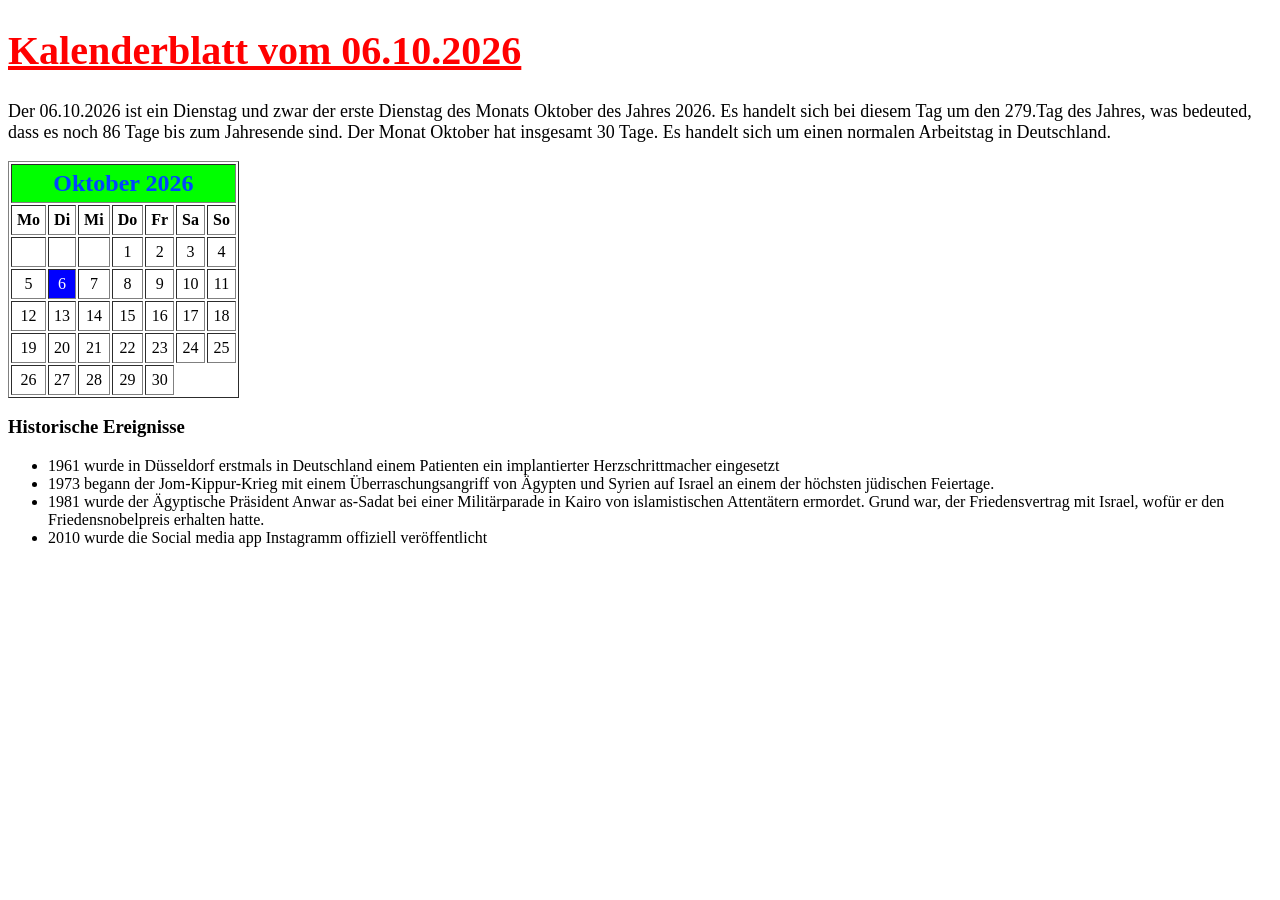
==== Kalender_CSS/Index.html @ e393699c "Kalenderblatt nach Review richtig eingerückt. neues verzeichnis für projekt CSS erstellt . Kalender " ====
<!DOCTYPE html>
<html lang="de">
<head>
    <meta charset="UTF-8">
    <meta name="viewport" content="width=device-width, initial-scale=5.0">
    <title>KALENDER 2026</title>
    <link rel="Stylesheet" href="Style.CSS">
</head>
<body>
    <h1>Kalenderblatt vom 06.10.2026</h1>
    <p>
        Der 06.10.2026 ist ein Dienstag und zwar der erste Dienstag des Monats Oktober des Jahres 2026.
        Es handelt sich bei diesem Tag um den 279.Tag des Jahres, was bedeuted, dass es noch 86 Tage bis zum Jahresende 
        sind. Der Monat Oktober hat insgesamt 30 Tage. Es handelt sich um einen normalen Arbeitstag in Deutschland.
    </p>
    <table border="1">
        <thead>
            <tr>    
                <th class="test" scope="col" colspan="7">Oktober 2026</th>
            </tr>
            <tr>
                <th scope="col">Mo</th>
                <th scope="col">Di</th>
                <th scope="col">Mi</th>
                <th scope="col">Do</th>
                <th scope="col">Fr</th>
                <th scope="col">Sa</th>
                <th scope="col">So</th>
            </tr>
        </thead>
        <tbody>
            <tr>
                <td></td>
                <td></td>
                <td></td>
                <td>1</td>
                <td>2</td>
                <td>3</td>
                <td>4</td>
            </tr>
            <tr>
                <td>5</td>
                <td class="today">6</td>
                <td>7</td>
                <td>8</td>
                <td>9</td>
                <td>10</td>
                <td>11</td>
            </tr>
            <tr>
                <td>12</td>
                <td>13</td>
                <td>14</td>
                <td>15</td>
                <td>16</td>
                <td>17</td>
                <td>18</td>
            </tr>
            <tr>
                <td>19</td>
                <td>20</td>
                <td>21</td>
                <td>22</td>
                <td>23</td>
                <td>24</td>
                <td>25</td>
            </tr>
            <tr>
                <td>26</td>
                <td>27</td>
                <td>28</td>
                <td>29</td>
                <td>30</td>
            </tr>
        </tbody>
    </table>
    <h3>Historische Ereignisse</h3>
    <ul> 
        <li>
            1961 wurde in Düsseldorf erstmals in Deutschland einem Patienten ein implantierter 
            Herzschrittmacher eingesetzt
        </li>
        <li>
            1973 begann der Jom-Kippur-Krieg mit einem Überraschungsangriff von Ägypten und Syrien
            auf Israel an einem der höchsten jüdischen Feiertage.
        </li>
        <li>
            1981 wurde der Ägyptische Präsident Anwar as-Sadat bei einer Militärparade in Kairo von 
            islamistischen Attentätern ermordet. Grund war, der Friedensvertrag mit Israel, wofür er 
            den Friedensnobelpreis erhalten hatte.
        </li>
        <li>
            2010 wurde die Social media app Instagramm offiziell veröffentlicht
        </li>
    </ul>
</body>
</html>
---- Kalender_CSS/Style.CSS ----
h1 {color: red;
    font-size: 40px;
    text-decoration: underline;
}
p {
    color: black;
    background-color: white;
    font-size: 18px;
}
.test {
    color: rgb(0, 68, 255);
    background-color: lime;
    font-size: 24px;
}
th {
    padding: 5px;
}
.today {
    color: white;
    background-color: Blue;
}
td {
    padding: 5px;
    text-align: center;
}
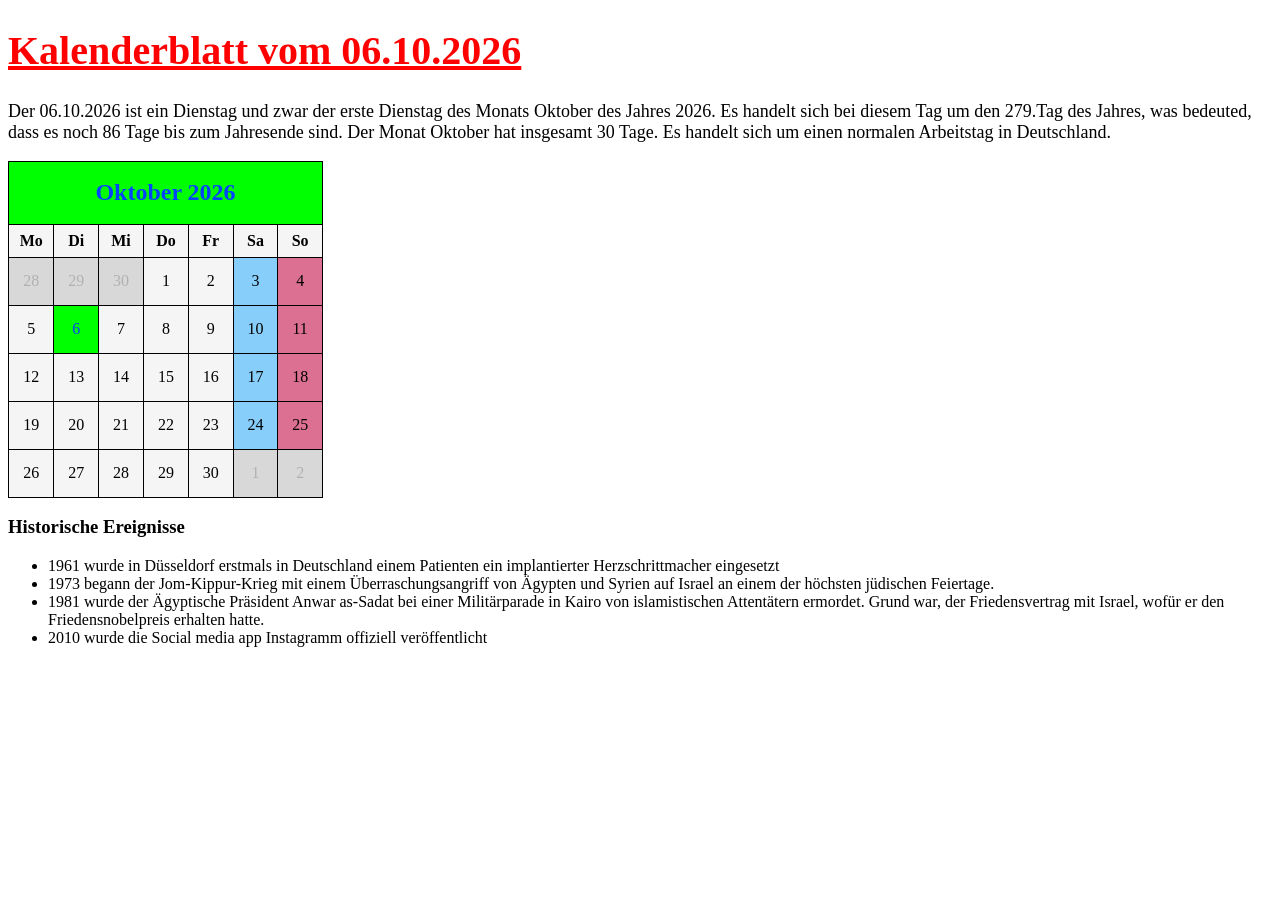
==== commit bb4c025f: "tabelle mit CSS gestaltet." ====
--- a/Kalender_CSS/Index.html
+++ b/Kalender_CSS/Index.html
@@ -16,7 +16,7 @@
     <table border="1">
         <thead>
             <tr>    
-                <th class="test" scope="col" colspan="7">Oktober 2026</th>
+                <th class="Monat" scope="col" colspan="7">Oktober 2026</th>
             </tr>
             <tr>
                 <th scope="col">Mo</th>
@@ -30,13 +30,13 @@
         </thead>
         <tbody>
             <tr>
-                <td></td>
-                <td></td>
-                <td></td>
+                <td class="amonat">28</td>
+                <td class="amonat">29</td>
+                <td class="amonat">30</td>
                 <td>1</td>
                 <td>2</td>
-                <td>3</td>
-                <td>4</td>
+                <td class="Sa">3</td>
+                <td class="So">4</td>
             </tr>
             <tr>
                 <td>5</td>
@@ -44,8 +44,8 @@
                 <td>7</td>
                 <td>8</td>
                 <td>9</td>
-                <td>10</td>
-                <td>11</td>
+                <td class="Sa">10</td>
+                <td class="So">11</td>
             </tr>
             <tr>
                 <td>12</td>
@@ -53,8 +53,8 @@
                 <td>14</td>
                 <td>15</td>
                 <td>16</td>
-                <td>17</td>
-                <td>18</td>
+                <td class="Sa">17</td>
+                <td class="So">18</td>
             </tr>
             <tr>
                 <td>19</td>
@@ -62,8 +62,8 @@
                 <td>21</td>
                 <td>22</td>
                 <td>23</td>
-                <td>24</td>
-                <td>25</td>
+                <td class="Sa">24</td>
+                <td class="So">25</td>
             </tr>
             <tr>
                 <td>26</td>
@@ -71,6 +71,8 @@
                 <td>28</td>
                 <td>29</td>
                 <td>30</td>
+                <td class="amonat">1</td>
+                <td class="amonat">2</td>
             </tr>
         </tbody>
     </table>
--- a/Kalender_CSS/Style.CSS
+++ b/Kalender_CSS/Style.CSS
@@ -7,19 +7,43 @@
     background-color: white;
     font-size: 18px;
 }
-.test {
+table {
+    height: 315px;
+    width: 315px;
+    margin: 0;
+    border-collapse: collapse;
+}
+.Monat {
+    height: 60px;
+    width: 315px;
     color: rgb(0, 68, 255);
     background-color: lime;
     font-size: 24px;
 }
 th {
-    padding: 5px;
+    height: 30px;
+    width: 45px ;
+    border: 1px solid black;
+    background-color: whitesmoke;
+}
+td {
+    text-align: center;
+    border: 1px solid black;
+    height: 45px;
+    width: 45px;
+    background-color: whitesmoke;
 }
 .today {
-    color: white;
-    background-color: Blue;
+    color: rgb(0, 68, 255);;
+    background-color: lime;
 }
-td {
-    padding: 5px;
-    text-align: center;
+.Sa {
+    background-color: lightskyblue;
+}
+.So {
+    background-color: palevioletred;
+}
+.amonat {
+    opacity: 30%;
+    background-color: grey;
 }
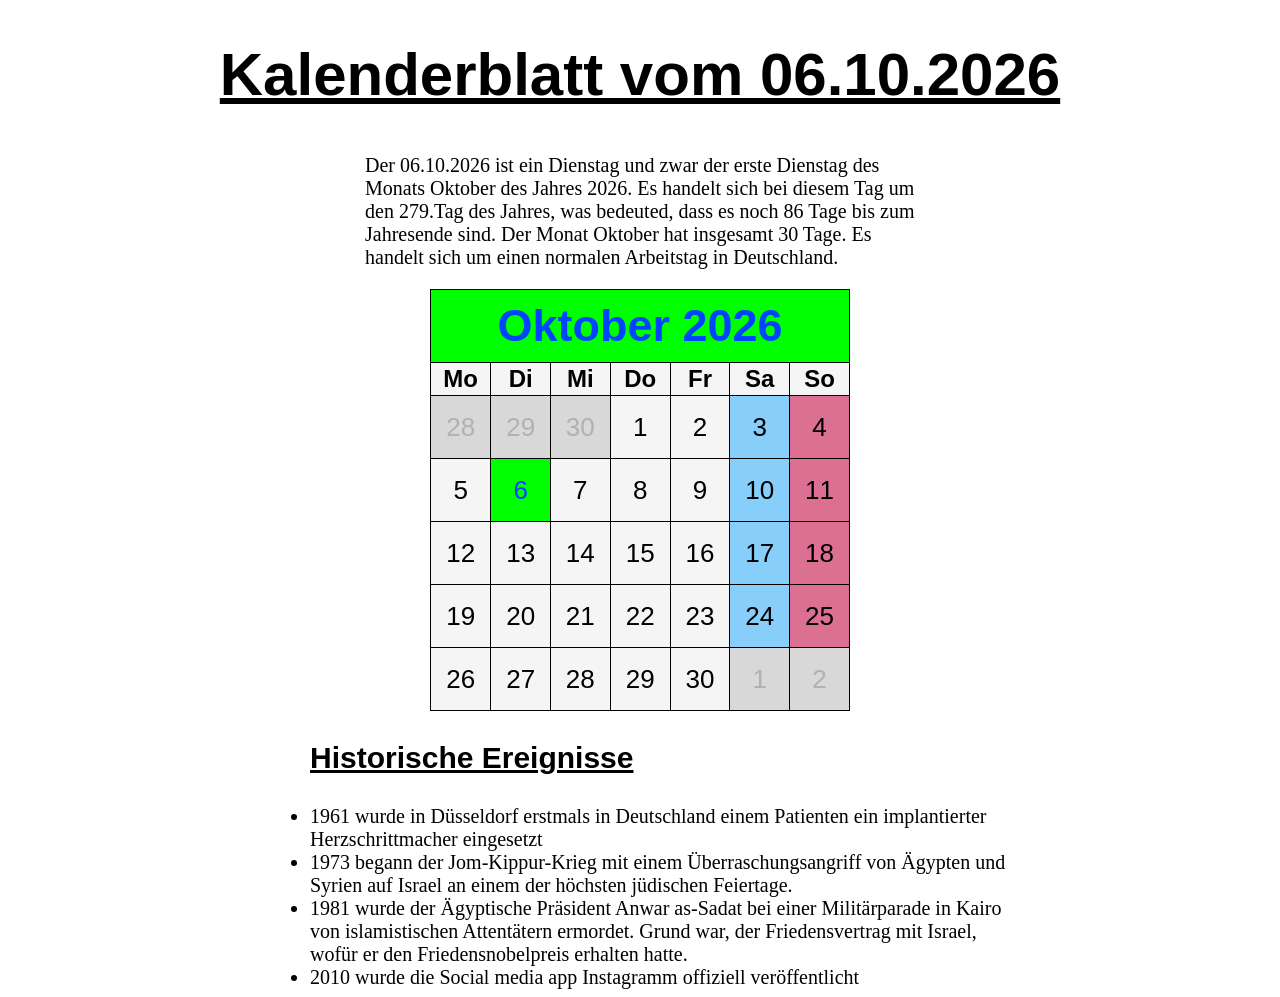
==== commit d6401d87: "Liste überschrift gegeben. mit CSS die tabelle und anordnung überarbeitet." ====
--- a/Kalender_CSS/Index.html
+++ b/Kalender_CSS/Index.html
@@ -76,8 +76,8 @@
             </tr>
         </tbody>
     </table>
-    <h3>Historische Ereignisse</h3>
     <ul> 
+        <h3>Historische Ereignisse</h3>
         <li>
             1961 wurde in Düsseldorf erstmals in Deutschland einem Patienten ein implantierter 
             Herzschrittmacher eingesetzt
--- a/Kalender_CSS/Style.CSS
+++ b/Kalender_CSS/Style.CSS
@@ -1,36 +1,49 @@
-h1 {color: red;
-    font-size: 40px;
+h1 {
+    color:black;
+    font-size: 60px;
     text-decoration: underline;
+    font-family: Arial, Helvetica, sans-serif;
+    display: flex;
+    justify-content: center;
+    align-items: center;
 }
 p {
     color: black;
     background-color: white;
-    font-size: 18px;
+    font-size: 20px;
+    font-family: 'Times New Roman', Times, serif;
+    margin:auto;
+    width: 550px;
+    padding-top: 5px;
+    padding-bottom: 20px;
 }
 table {
-    height: 315px;
-    width: 315px;
-    margin: 0;
+    height: 400px;
+    width: 420px;
     border-collapse: collapse;
+    font-family: Arial, Helvetica, sans-serif;
+    margin: auto;
 }
 .Monat {
-    height: 60px;
-    width: 315px;
+    height:70px;
+    width:420px;
     color: rgb(0, 68, 255);
     background-color: lime;
-    font-size: 24px;
+    font-size: 45px;
 }
 th {
     height: 30px;
-    width: 45px ;
+    width: 60px ;
     border: 1px solid black;
     background-color: whitesmoke;
+    font-size: 24px;
 }
 td {
     text-align: center;
+    font-size: 26px;
     border: 1px solid black;
-    height: 45px;
-    width: 45px;
+    height: 60px;
+    width: 60px;
     background-color: whitesmoke;
 }
 .today {
@@ -46,4 +59,16 @@
 .amonat {
     opacity: 30%;
     background-color: grey;
+}
+ul {
+    font-family: 'Times New Roman', Times, serif;
+    font-size: 20px;
+    align-items: center;
+    margin: auto;
+    width: 700px;
+}
+h3  {
+    font-family: Arial, Helvetica, sans-serif;
+    font-size: 30px;
+    text-decoration: underline;
 }
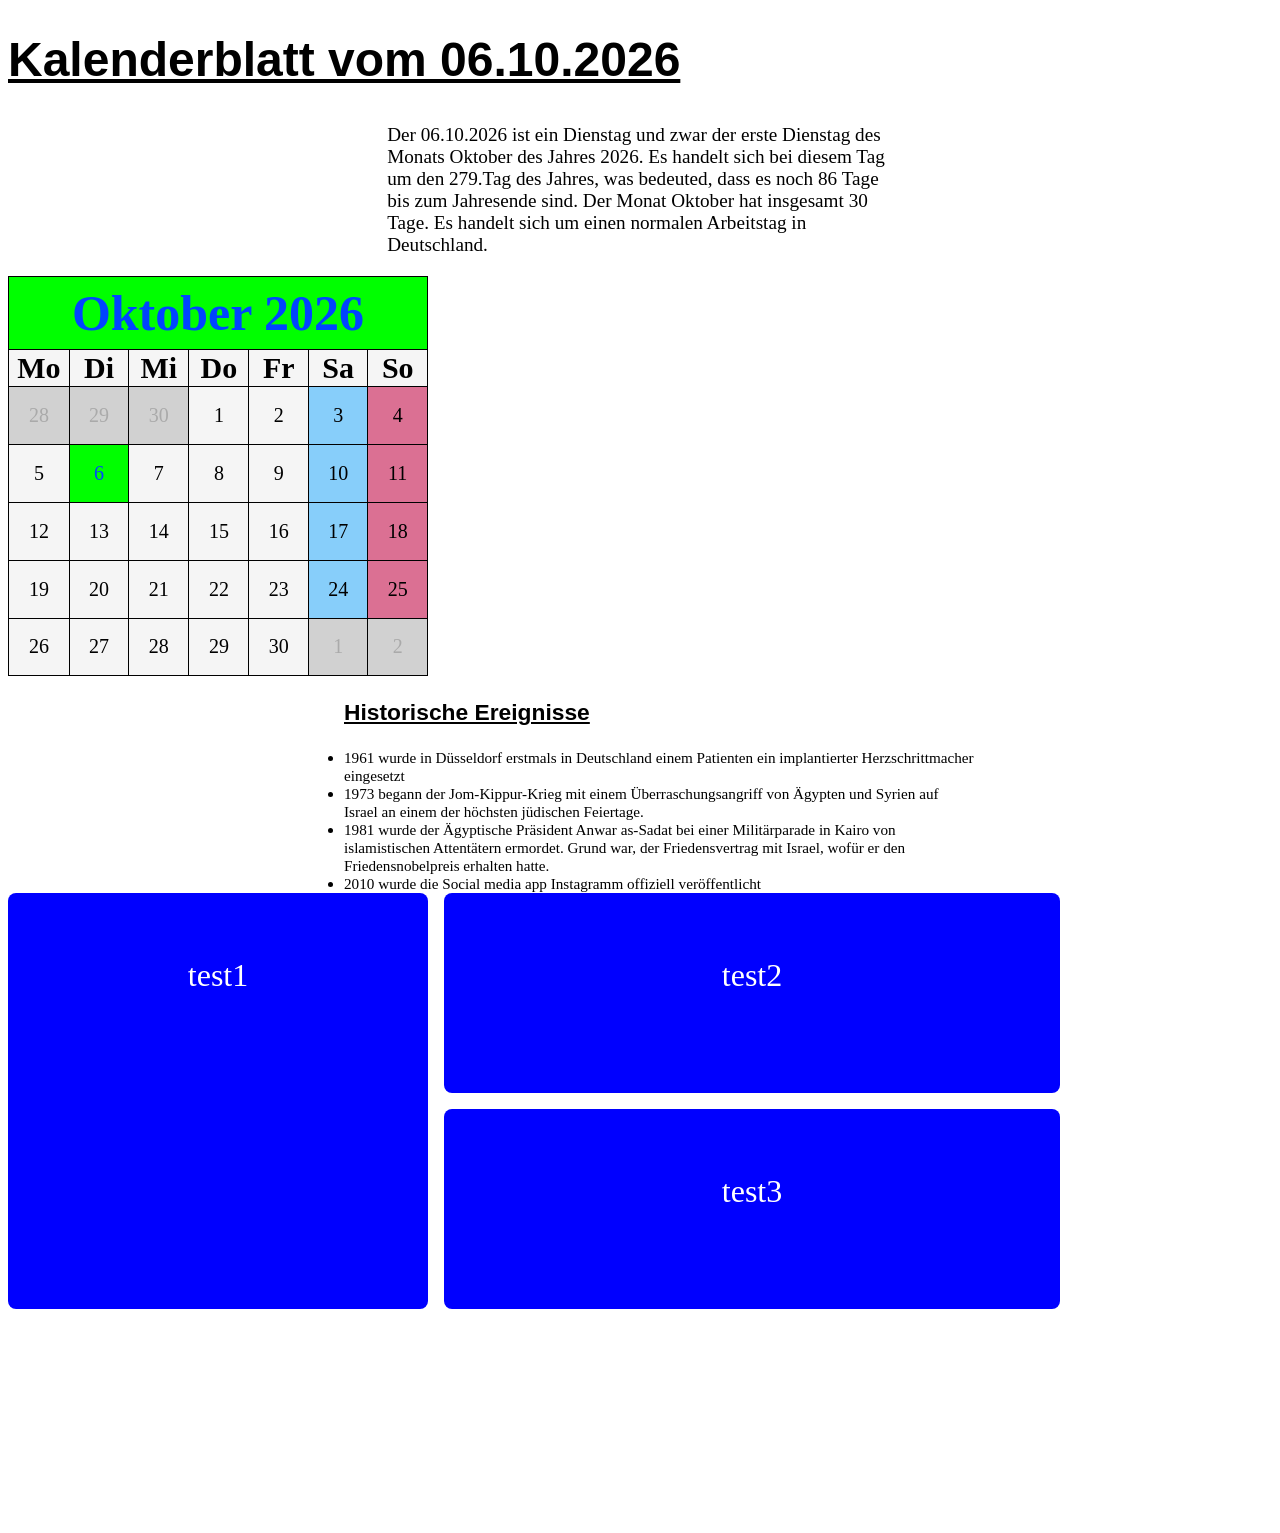
==== commit be84efee: "Tests mit Grid funktion." ====
--- a/Kalender_CSS/Index.html
+++ b/Kalender_CSS/Index.html
@@ -95,5 +95,10 @@
             2010 wurde die Social media app Instagramm offiziell veröffentlicht
         </li>
     </ul>
+    <div class="grid-container">
+        <div class="item" style="grid-area: box-1;">test1</div>
+        <div class="item" style="grid-area: box-2;">test2</div>
+        <div class="item" style="grid-area: box-3;">test3</div>
+    </div>
 </body>
 </html>
--- a/Kalender_CSS/Style.CSS
+++ b/Kalender_CSS/Style.CSS
@@ -1,19 +1,17 @@
 h1 {
     color:black;
-    font-size: 60px;
+    font-size: 300%;
     text-decoration: underline;
     font-family: Arial, Helvetica, sans-serif;
-    display: flex;
-    justify-content: center;
-    align-items: center;
 }
 p {
+    top:5px;
+    left: 13%;
     color: black;
-    background-color: white;
-    font-size: 20px;
+    font-size: 120%;
     font-family: 'Times New Roman', Times, serif;
     margin:auto;
-    width: 550px;
+    width: 40%;
     padding-top: 5px;
     padding-bottom: 20px;
 }
@@ -21,30 +19,32 @@
     height: 400px;
     width: 420px;
     border-collapse: collapse;
-    font-family: Arial, Helvetica, sans-serif;
-    margin: auto;
+    margin-right: 30%;
+    border: 1px solid black;
+    background-color: whitesmoke;
+    text-align: center;
+    font-size: 20px;
 }
 .Monat {
-    height:70px;
-    width:420px;
+    height: 70px;
+    width: 420px;
     color: rgb(0, 68, 255);
     background-color: lime;
-    font-size: 45px;
+    font-size: 250%;
 }
 th {
     height: 30px;
-    width: 60px ;
-    border: 1px solid black;
-    background-color: whitesmoke;
-    font-size: 24px;
+    width: 60px;
+    font-size: 150%;
 }
-td {
-    text-align: center;
-    font-size: 26px;
-    border: 1px solid black;
+td:hover {
     height: 60px;
     width: 60px;
-    background-color: whitesmoke;
+    text-align: center;
+    font-size: 36px;
+    border: 1px solid black;
+    background-color:pink;
+    color:rgb(0, 68, 255);
 }
 .today {
     color: rgb(0, 68, 255);;
@@ -61,14 +61,31 @@
     background-color: grey;
 }
 ul {
+    color: black;
     font-family: 'Times New Roman', Times, serif;
-    font-size: 20px;
+    font-size: 95%;
     align-items: center;
     margin: auto;
-    width: 700px;
+    width: 50%;
 }
 h3  {
     font-family: Arial, Helvetica, sans-serif;
-    font-size: 30px;
+    font-size: 150%;
     text-decoration: underline;
-}+}
+.grid-container {
+    display: grid;
+    grid-template-columns: 420px 300px 300px;
+    grid-template-rows: 200px 200px 200px;
+    gap: 1em;
+    grid-template-areas:"box-1  box-2 box-2"
+                        "box-1  box-3 box-3";
+}
+.item {
+    padding: 2em;
+    color: white;
+    background-color: blue;
+    text-align: center;
+    border-radius: 8px;
+    font-size: 2rem;
+}
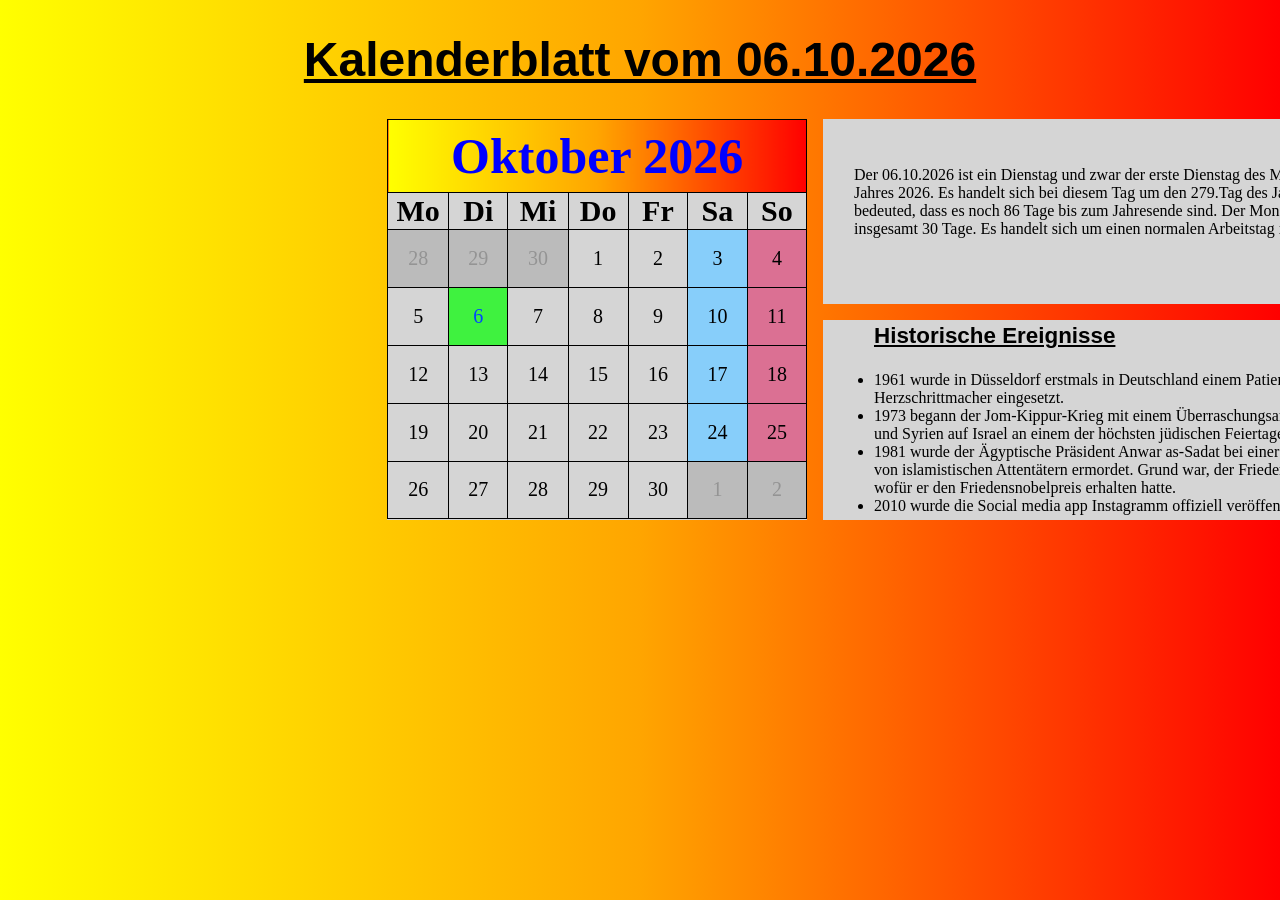
==== commit 3a148b3f: "Gestaltung der Seite vollendet. Gradient hinzugefügt,Gridboxen positioniert und Inhalt ergänzt." ====
--- a/Kalender_CSS/Index.html
+++ b/Kalender_CSS/Index.html
@@ -8,12 +8,14 @@
 </head>
 <body>
     <h1>Kalenderblatt vom 06.10.2026</h1>
-    <p>
+    <div class="grid-container">
+    <div class="item" style="grid-area: box-1;"><p>
         Der 06.10.2026 ist ein Dienstag und zwar der erste Dienstag des Monats Oktober des Jahres 2026.
         Es handelt sich bei diesem Tag um den 279.Tag des Jahres, was bedeuted, dass es noch 86 Tage bis zum Jahresende 
         sind. Der Monat Oktober hat insgesamt 30 Tage. Es handelt sich um einen normalen Arbeitstag in Deutschland.
-    </p>
-    <table border="1">
+    </div></p>
+    <div class="item" style="grid-area: box-2;">
+        <table border="1">
         <thead>
             <tr>    
                 <th class="Monat" scope="col" colspan="7">Oktober 2026</th>
@@ -76,11 +78,12 @@
             </tr>
         </tbody>
     </table>
-    <ul> 
+    </div>
+    <div class="item" style="grid-area: box-3;"><ul> 
         <h3>Historische Ereignisse</h3>
         <li>
             1961 wurde in Düsseldorf erstmals in Deutschland einem Patienten ein implantierter 
-            Herzschrittmacher eingesetzt
+            Herzschrittmacher eingesetzt.
         </li>
         <li>
             1973 begann der Jom-Kippur-Krieg mit einem Überraschungsangriff von Ägypten und Syrien
@@ -92,13 +95,9 @@
             den Friedensnobelpreis erhalten hatte.
         </li>
         <li>
-            2010 wurde die Social media app Instagramm offiziell veröffentlicht
+            2010 wurde die Social media app Instagramm offiziell veröffentlicht.
         </li>
     </ul>
-    <div class="grid-container">
-        <div class="item" style="grid-area: box-1;">test1</div>
-        <div class="item" style="grid-area: box-2;">test2</div>
-        <div class="item" style="grid-area: box-3;">test3</div>
     </div>
 </body>
 </html>
--- a/Kalender_CSS/Style.CSS
+++ b/Kalender_CSS/Style.CSS
@@ -1,19 +1,18 @@
 h1 {
+    text-align: center;
     color:black;
     font-size: 300%;
     text-decoration: underline;
     font-family: Arial, Helvetica, sans-serif;
 }
 p {
-    top:5px;
-    left: 13%;
     color: black;
-    font-size: 120%;
     font-family: 'Times New Roman', Times, serif;
     margin:auto;
-    width: 40%;
-    padding-top: 5px;
-    padding-bottom: 20px;
+    width: 90%;
+    font-size: 100%;
+    position: relative;
+    top: 25%;
 }
 table {
     height: 400px;
@@ -21,15 +20,15 @@
     border-collapse: collapse;
     margin-right: 30%;
     border: 1px solid black;
-    background-color: whitesmoke;
+    background-color: rgb(213, 213, 213);
     text-align: center;
     font-size: 20px;
 }
 .Monat {
     height: 70px;
     width: 420px;
-    color: rgb(0, 68, 255);
-    background-color: lime;
+    color: blue;
+    background-image: linear-gradient(to right,yellow,orange,red);
     font-size: 250%;
 }
 th {
@@ -48,7 +47,7 @@
 }
 .today {
     color: rgb(0, 68, 255);;
-    background-color: lime;
+    background-color: rgba(0, 255, 0, 0.7);
 }
 .Sa {
     background-color: lightskyblue;
@@ -63,29 +62,33 @@
 ul {
     color: black;
     font-family: 'Times New Roman', Times, serif;
-    font-size: 95%;
-    align-items: center;
+    font-size: 100%;
     margin: auto;
-    width: 50%;
+    width: 90%;
+    position: relative;
+    bottom:20px;
 }
 h3  {
     font-family: Arial, Helvetica, sans-serif;
-    font-size: 150%;
+    font-size: 140%;
     text-decoration: underline;
 }
 .grid-container {
     display: grid;
+    margin-left: 30%;
     grid-template-columns: 420px 300px 300px;
-    grid-template-rows: 200px 200px 200px;
+    grid-template-rows: 185px 200px 200px;
     gap: 1em;
-    grid-template-areas:"box-1  box-2 box-2"
-                        "box-1  box-3 box-3";
+    grid-template-areas:"box-2  box-1 box-1"
+                        "box-2  box-3 box-3";
 }
 .item {
-    padding: 2em;
-    color: white;
-    background-color: blue;
-    text-align: center;
-    border-radius: 8px;
-    font-size: 2rem;
+    color: black;
+    text-align: left;
+    font-size: 100%;
+    gap: 2px;
+    background-color: rgb(213,213,213);
 }
+body {
+    background-image: linear-gradient(to right, yellow,orange,red);
+}
